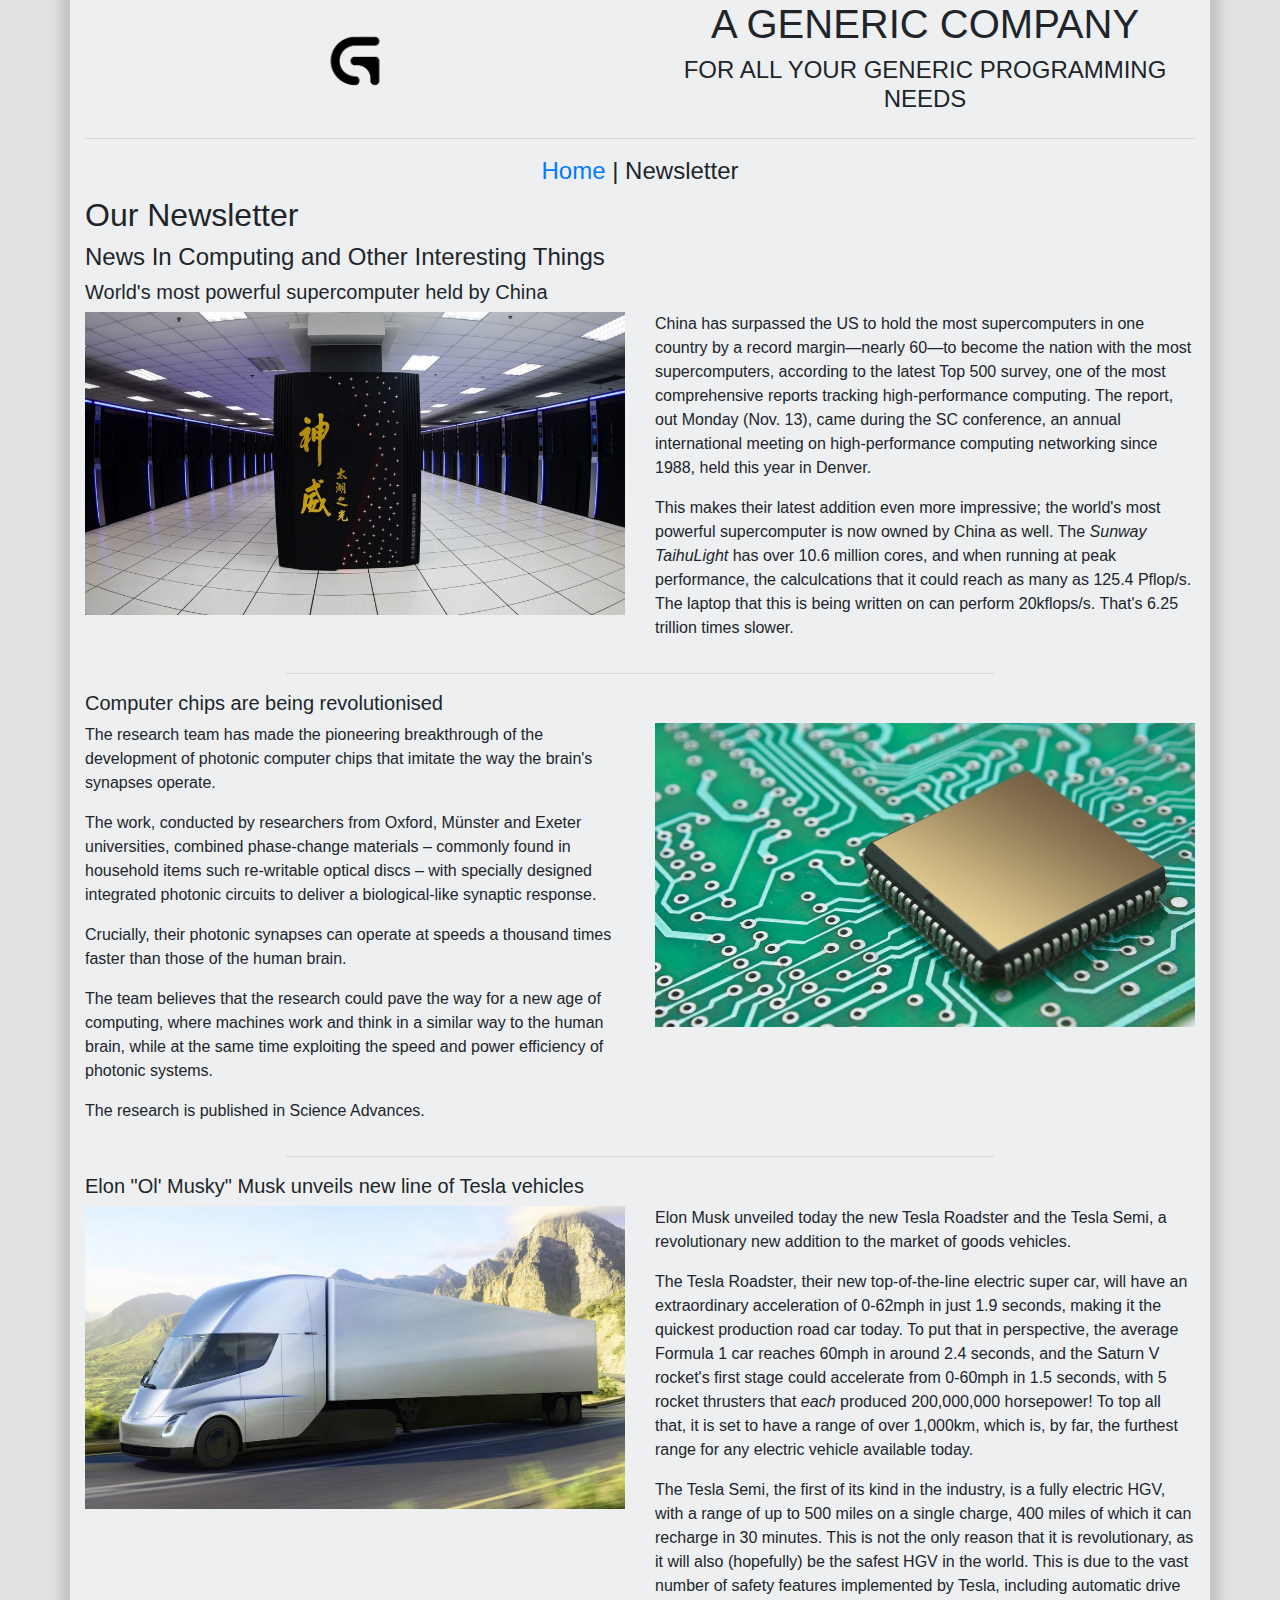
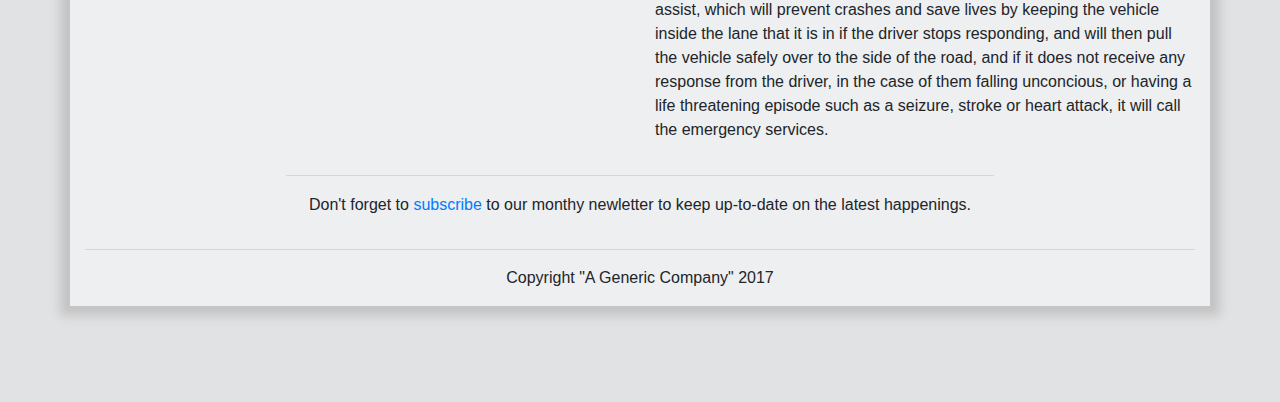
==== subscribe.html @ 322a5497 "Remove style.js from files and subscribe.html head" ====
<!DOCTYPE html>
<html>
    <head>
    <meta charset="utf-8">
    <meta http-equiv="X-UA-Compatible" content="IE=edge">
    <meta name="viewport" content="initial-scale=1">
    <link rel="stylesheet" href="bootstrap.css">
    <link rel="stylesheet" href="style.css">
    <link rel="shortcut icon" href="favicon.ico" type="image/x-icon">
    <link rel="icon" href="favicon.ico" type="image/x-icon">
    <script type="text/javascript" src="bootstrap.js"></script>
    <script type="text/javascript" src="validateName.js"></script>
    <script type="text/javascript" src="validateEmail.js"></script>
        <title>Final Project - Newsletter</title>
    </head>
    <body class="darkness">
        <div class="container stretch lightness">
            <div class="row">
                <div class="col-md-6 text-center center">
                    <img src="logo.png" alt="Logo" height="100px" width=auto href="index.html">
                </div>
                <div class="col-md-6 text-center text-uppercase">
                    <h1 class="text-bottom">A Generic Company</h1>
                    <h4>For all your generic programming needs</h4>
                </div>
            </div>
            <hr>
            <div class="navbar text-center">
                <div class="col-md-2">
                </div>
                    <div class="col-md-12">
                        <h4> <a href="index.html">Home</a> | Newsletter</h4>
                    </div>
                <div class="col-md-2">
                </div>
            </div>
            <div class="row">
                <div class="col-md-12">
                </div>
            </div>
            <div class="row text-left top-buffer">
                <div class="col-md-6">
                    <h2 class="bold grey">Our Newsletter</h2>
                    <h4>News In Computing and Other Interesting Things</h4>
                </div>
            </div>
            <div class="row text-left top-buffer">
                <div class="col-md-12">
                    <h5 class="bold grey">World's most powerful supercomputer held by China</h5>
                </div>
            </div>
            <div class="row text-left top-buffer">
                <div class="col-md-6">
                    <img class="img-responsive-nostretch" src="supercomputer.jpeg" alt="China's Supercomputer">
                </div>
                <div class="col-md-6">
                    <p>
                        China has surpassed the US to hold the most supercomputers in one country by a record 
                        margin—nearly 60—to become the nation with the most supercomputers, according to the 
                        latest Top 500 survey, one of the most comprehensive reports tracking high-performance 
                        computing. The report, out Monday (Nov. 13), came during the SC conference, an annual 
                        international meeting on high-performance computing networking since 1988, held this year 
                        in Denver.
                    </p>
                    <p>
                        This makes their latest addition even more impressive; the world's most powerful 
                        supercomputer is now owned by China as well. The <i>Sunway TaihuLight</i> has over 
                        10.6 million cores, and when running at peak performance, the calculcations that it 
                        could reach as many as 125.4 Pflop/s. The laptop that this is being written on can perform 
                        20kflops/s. That's 6.25 trillion times slower.
                    </p>
                </div>
            </div>
            <div class="navbar text-center">
                <div class="col-md-2">
                    </div>
                        <div class="col-md-8">
                            <hr>
                        </div>
                    <div class="col-md-2">
                </div>
            </div>
            <div class="row text-left top-buffer">
                <div class="col-md-12">
                    <h5 class="bold grey">Computer chips are being revolutionised</h5>
                </div>
            </div>
            <div class="row text-left top-buffer">

                <div class="col-md-6">
                    <p>
                        The research team has made the pioneering breakthrough of the development 
                        of photonic computer chips that imitate the way the brain's synapses operate.
                    </p>
                    <p>
                        The work, conducted by researchers from Oxford, Münster and Exeter universities, 
                        combined phase-change materials – commonly found in household items such re-writable 
                        optical discs – with specially designed integrated photonic circuits to deliver a 
                        biological-like synaptic response.
                    </p>
                    <p>
                        Crucially, their photonic synapses can operate at speeds a thousand times faster than 
                        those of the human brain.
                    </p>
                    <p>
                        The team believes that the research could pave the way for a new age of computing, 
                        where machines work and think in a similar way to the human brain, while at the same 
                        time exploiting the speed and power efficiency of photonic systems.
                    </p>
                    <p>
                        The research is published in Science Advances.
                    </p>
                </div>            
                <div class="col-md-6">
                    <img class="img-responsive-nostretch" src="chip.jpg" alt="Computer Chip">
                </div>
            </div>
            <div class="navbar text-center">
                <div class="col-md-2">
                    </div>
                        <div class="col-md-8">
                            <hr>
                        </div>
                    <div class="col-md-2">
                </div>
            </div>
            <div class="row text-left top-buffer">
                <div class="col-md-12">
                    <h5 class="bold grey">Elon "Ol' Musky" Musk unveils new line of Tesla vehicles</h5>
                </div>
            </div>
            <div class="row text-left top-buffer">
                <div class="col-md-6">
                    <img class="img-responsive-nostretch" src="semi.jpg" alt="The new Tesla Semi">
                </div>
                <div class="col-md-6">
                    <p>
                        Elon Musk unveiled today the new Tesla Roadster and the Tesla Semi, a revolutionary new addition to 
                        the market of goods vehicles.
                    </p>
                    <div class="item">
                        <p>
                            The Tesla Roadster, their new top-of-the-line electric super car, will have an extraordinary 
                            acceleration of 0-62mph in just 1.9 seconds, making it the quickest production road car today. 
                            To put that in perspective, the average Formula 1 car reaches 60mph in around 2.4 seconds, and the 
                            Saturn V rocket's first stage could accelerate from 0-60mph in 1.5 seconds, with 5 rocket thrusters 
                            that <i>each</i> produced 200,000,000 horsepower! To top all that, it is set to have a range of over 
                            1,000km, which is, by far, the furthest range for any electric vehicle available today.
                        </p>
                        <p>
                            The Tesla Semi, the first of its kind in the industry, is a fully electric HGV, with a range of up to 
                            500 miles on a single charge, 400 miles of which it can recharge in 30 minutes. This is not the only 
                            reason that it is revolutionary, as it will also (hopefully) be the safest HGV in the world. This is 
                            due to the vast number of safety features implemented by Tesla, including automatic drive assist, which 
                            will prevent crashes and save lives by keeping the vehicle inside the lane that it is in if the driver 
                            stops responding, and will then pull the vehicle safely over to the side of the road, and if it does not 
                            receive any response from the driver, in the case of them falling unconcious, or having a life threatening 
                            episode such as a seizure, stroke or heart attack, it will call the emergency services.
                        </p>
                    </div>
                </div>
            </div>
            <div class="navbar text-center">
                <div class="col-md-2">
                    </div>
                        <div class="col-md-8">
                            <hr>
                        </div>
                    <div class="col-md-2">
                </div>
            </div>
            <div class="row">
                <div class="col-md-12">
                    <p class="text-center">
                        Don't forget to <a class="button" href="#popup1">subscribe</a> to our monthy newletter to keep up-to-date on 
                        the latest happenings.
                    </p>
                </div>
            </div>
            <hr>
            <div class="row text-center font-weight-light">
                <div class="col-md-12">
                    <p>
                        Copyright "A Generic Company" 2017
                    </p>
                </div>
            </div>
            <div id="popup1" class="overlay">
                <div class="popup">
                    <h2>Subscribe to our newsletter!</h2>
                    <a class="close" href="#">&times;</a>
                    <div class="content">
                        <p>
                            Just enter your name and email address below and you'll be on our list to recieve 
                            all of our newsletters and occasional giveaways!
                        </p>
                        <p>
                            Name: 
                        </p>
                        <form class="name">
                            <input type="text" name="name">
                        </form>
                        <p>
                            Email Address: 
                        </p>
                        <form class="email">
                            <input type="text" name="email">
                            <input type="submit" name="submit" value="Submit" onclick="ValidateAndClose(email)"/>
                        </form>
                        <br>
                    </div>
                </div>
            </div>
        </div>
    </body>
</html>
---- style.css ----
.navbar{
    text-align: center;
    padding: 1px;
}
/*
*{
    border: 1px solid red !important;
}
*{
    -webkit-box-sizing: border-box;
    -moz-box-sizing: border-box;
    -ms-box-sizing: border-box;
    box-sizing: border-box;
}
*/
.mid{
    text-align: center;
}
.more {
    display: none;
}
.center {
    margin: auto;
    width: 100%;
    padding: 10px;
}
.darkness{
    background-color: #e0e2e4;
}
.lightness{
    background-color: #edeff1;
}
html{
    min-height: 100%;
    position: relative;
}
body{
    min-height: 100%
}
.stretch{
    position: relative;
    top: 0;
    bottom: 0;
    left: 0;
    right: 0;
    overflow: scroll;
    min-height: 100%;

}

html {
    height: 100%;
    box-sizing: border-box;
}
  
*,
*:before,
*:after {
    box-sizing: inherit;
}
  
body {
    position: relative;
    margin: 0;
    padding-bottom: 6rem;
    min-height: 100%;
    font-family: "Helvetica Neue", Arial, sans-serif;
}
  
.demo {
    margin: 0 auto;
    padding-top: 64px;
    max-width: 640px;
    width: 94%;
}
  
.demo h1 {
    margin-top: 0;
}
  
  /**
   * Footer Styles
   */
  
.footer {
    position: absolute;
    right: 0;
    bottom: 0;
    left: 0;
    padding: 1rem;
    background-color: #efefef;
    text-align: center;
}
  
.overlay {
    position: fixed;
    top: 0;
    bottom: 0;
    left: 0;
    right: 0;
    background: rgba(0, 0, 0, 0.7);
    transition: opacity 500ms;
    visibility: hidden;
    opacity: 0;
}
.overlay:target {
    visibility: visible;
    opacity: 1;
}
  
.popup {
    margin: 70px auto;
    padding: 20px;
    background: #fff;
    border-radius: 5px;
    width: 70%;
    position: relative;
    transition: all 2s ease-in-out;
}
  
.popup h2 {
    margin-top: 0;
    color: #333;
    font-family: Tahoma, Arial, sans-serif;
}
.popup .close {
    position: absolute;
    top: 20px;
    right: 30px;
    transition: all 200ms;
    font-size: 30px;
    font-weight: bold;
    text-decoration: none;
    color: #333;
}
.popup .close:hover {
    color: rgb(216, 6, 6);
}
.popup .content {
    max-height: 30%;
    overflow: auto;
}
  
@media screen and (max-width: 700px){

    .popup{
      width: 70%;
    }
}

@media screen and (max-width: 450px){
    .popup{
      width: 80%;
    }
    .popup .close {
        position: absolute;
        top: 10px;
        right: 10px;
        transition: all 200ms;
        font-size: 30px;
        font-weight: bold;
        text-decoration: none;
        color: #333;
    }
    .overlay {
        position: absolute;
        top: 0;
        bottom: 0;
        left: 0;
        right: 0;
        margin-bottom: -40px;
        padding-bottom: 40px;
        background: rgba(0, 0, 0, 0.7);
        transition: opacity 500ms;
        visibility: hidden;
        opacity: 0;
    }
}

@media screen and (min-width: 700px){
    .popup{
        width: 30%;
    }
}

.submit{
    transition: all 200ms;
}
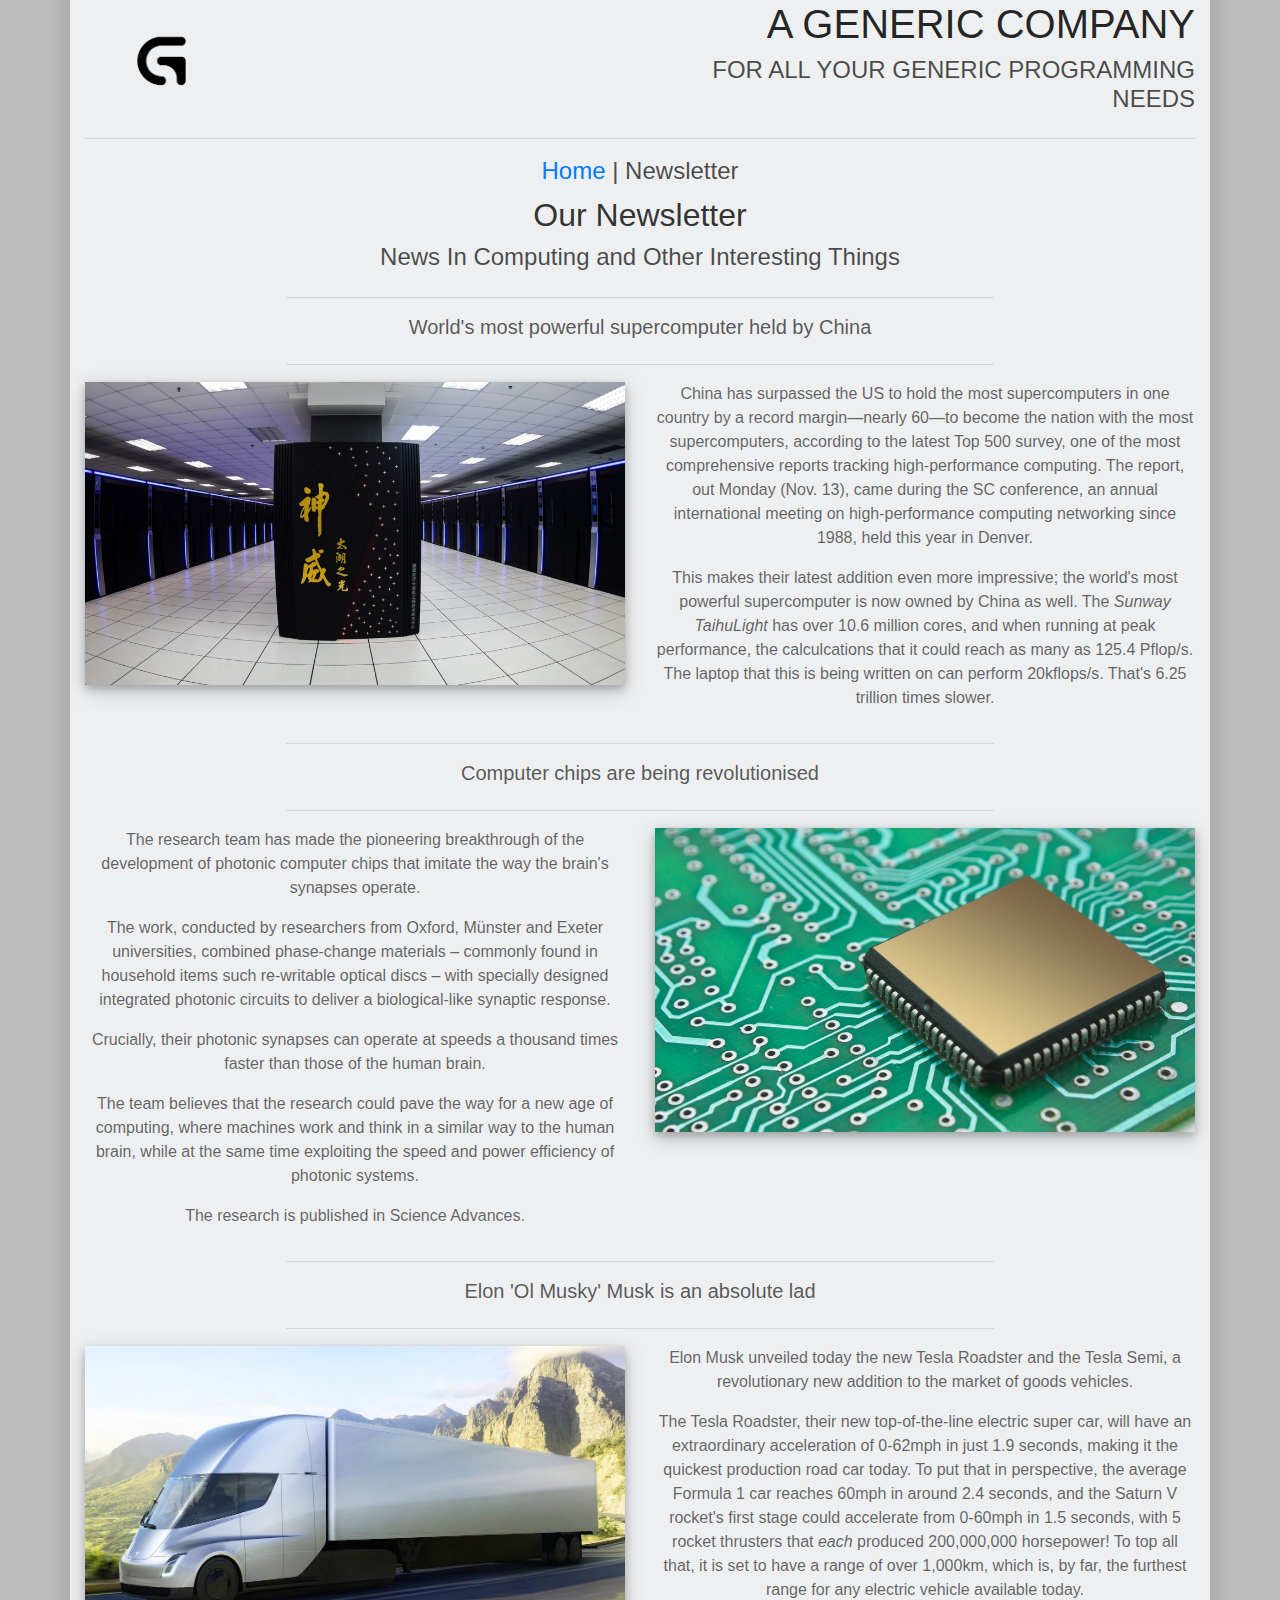
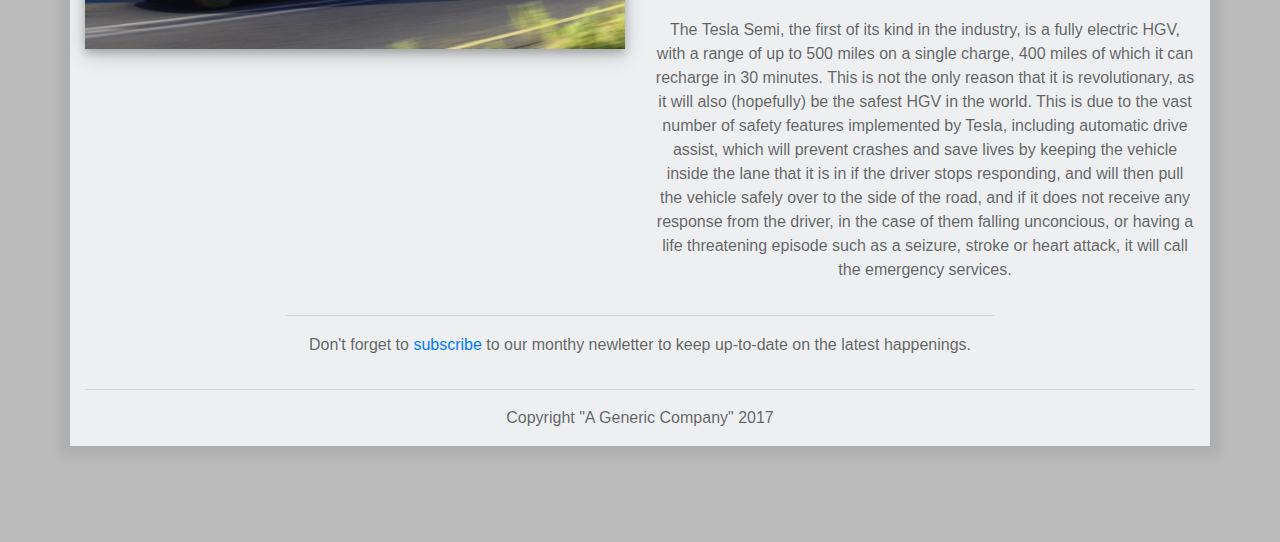
==== commit 686c55d9: "Visual Overhaul" ====
--- a/subscribe.html
+++ b/subscribe.html
@@ -1,27 +1,29 @@
 <!DOCTYPE html>
 <html>
     <head>
-    <meta charset="utf-8">
-    <meta http-equiv="X-UA-Compatible" content="IE=edge">
-    <meta name="viewport" content="initial-scale=1">
-    <link rel="stylesheet" href="bootstrap.css">
-    <link rel="stylesheet" href="style.css">
-    <link rel="shortcut icon" href="favicon.ico" type="image/x-icon">
-    <link rel="icon" href="favicon.ico" type="image/x-icon">
-    <script type="text/javascript" src="bootstrap.js"></script>
-    <script type="text/javascript" src="validateName.js"></script>
-    <script type="text/javascript" src="validateEmail.js"></script>
+        <meta charset="utf-8">
+        <meta http-equiv="X-UA-Compatible" content="IE=edge">
+        <meta name="viewport" content="initial-scale=1">
+        <link rel="stylesheet" href="bootstrap.css">
+        <link rel="shortcut icon" href="favicon.ico" type="image/x-icon">
+        <link rel="icon" href="favicon.ico" type="image/x-icon">
+        <script type="text/javascript" src="bootstrap.js"></script>
+        <script type="text/javascript" src="validateName.js"></script>
+        <script type="text/javascript" src="validateEmail.js"></script>
+        <link rel="stylesheet" href="style.css">
         <title>Final Project - Newsletter</title>
     </head>
     <body class="darkness">
         <div class="container stretch lightness">
             <div class="row">
                 <div class="col-md-6 text-center center">
-                    <img src="logo.png" alt="Logo" height="100px" width=auto href="index.html">
+                    <div class="col-md-2">
+                        <img src="logo.png" alt="Logo" height="100px" width=auto href="index.html">
+                    </div>
                 </div>
                 <div class="col-md-6 text-center text-uppercase">
-                    <h1 class="text-bottom">A Generic Company</h1>
-                    <h4>For all your generic programming needs</h4>
+                    <h1 class="text-bottom text-right">A Generic Company</h1>
+                    <h4 class="text-right">For all your generic programming needs</h4>
                 </div>
             </div>
             <hr>
@@ -39,19 +41,37 @@
                 </div>
             </div>
             <div class="row text-left top-buffer">
-                <div class="col-md-6">
-                    <h2 class="bold grey">Our Newsletter</h2>
-                    <h4>News In Computing and Other Interesting Things</h4>
-                </div>
-            </div>
-            <div class="row text-left top-buffer">
+                <div class="col-md-12">
+                    <h2 class="bold grey text-center">Our Newsletter</h2>
+                    <h4 class="text-center">News In Computing and Other Interesting Things</h4>
+                </div>
+            </div>
+            <div class="navbar text-center">
+                    <div class="col-md-2">
+                        </div>
+                            <div class="col-md-8">
+                                <hr>
+                            </div>
+                        <div class="col-md-2">
+                    </div>
+                </div>
+            <div class="row text-center top-buffer">
                 <div class="col-md-12">
                     <h5 class="bold grey">World's most powerful supercomputer held by China</h5>
                 </div>
             </div>
-            <div class="row text-left top-buffer">
-                <div class="col-md-6">
-                    <img class="img-responsive-nostretch" src="supercomputer.jpeg" alt="China's Supercomputer">
+            <div class="navbar text-center">
+                    <div class="col-md-2">
+                        </div>
+                            <div class="col-md-8">
+                                <hr>
+                            </div>
+                        <div class="col-md-2">
+                    </div>
+                </div>
+            <div class="row text-center top-buffer">
+                <div class="col-md-6">
+                    <img class="img-responsive-nostretch img-shadow" src="supercomputer.jpeg" alt="China's Supercomputer">
                 </div>
                 <div class="col-md-6">
                     <p>
@@ -80,12 +100,21 @@
                     <div class="col-md-2">
                 </div>
             </div>
-            <div class="row text-left top-buffer">
+            <div class="row text-center top-buffer">
                 <div class="col-md-12">
                     <h5 class="bold grey">Computer chips are being revolutionised</h5>
                 </div>
             </div>
-            <div class="row text-left top-buffer">
+            <div class="navbar text-center">
+                    <div class="col-md-2">
+                        </div>
+                            <div class="col-md-8">
+                                <hr>
+                            </div>
+                        <div class="col-md-2">
+                    </div>
+                </div>
+            <div class="row text-center top-buffer">
 
                 <div class="col-md-6">
                     <p>
@@ -111,27 +140,36 @@
                         The research is published in Science Advances.
                     </p>
                 </div>            
-                <div class="col-md-6">
-                    <img class="img-responsive-nostretch" src="chip.jpg" alt="Computer Chip">
-                </div>
-            </div>
-            <div class="navbar text-center">
-                <div class="col-md-2">
-                    </div>
-                        <div class="col-md-8">
-                            <hr>
-                        </div>
-                    <div class="col-md-2">
-                </div>
-            </div>
-            <div class="row text-left top-buffer">
-                <div class="col-md-12">
-                    <h5 class="bold grey">Elon "Ol' Musky" Musk unveils new line of Tesla vehicles</h5>
-                </div>
-            </div>
-            <div class="row text-left top-buffer">
-                <div class="col-md-6">
-                    <img class="img-responsive-nostretch" src="semi.jpg" alt="The new Tesla Semi">
+                <div class="col-md-6 text-center">
+                    <img class="img-responsive-nostretch img-shadow" src="chip.jpg" alt="Computer Chip">
+                </div>
+            </div>
+            <div class="navbar text-center">
+                    <div class="col-md-2">
+                        </div>
+                            <div class="col-md-8">
+                                <hr>
+                            </div>
+                        <div class="col-md-2">
+                    </div>
+                </div>
+                <div class="row text-center top-buffer">
+                    <div class="col-md-12">
+                        <h5 class="bold grey">Elon 'Ol Musky' Musk is an absolute lad</h5>
+                    </div>
+                </div>
+                <div class="navbar text-center">
+                        <div class="col-md-2">
+                            </div>
+                                <div class="col-md-8">
+                                    <hr>
+                                </div>
+                            <div class="col-md-2">
+                        </div>
+                    </div>
+                <div class="row text-center top-buffer">
+                <div class="col-md-6">
+                    <img class="img-responsive-nostretch img-shadow" src="semi.jpg" alt="The new Tesla Semi">
                 </div>
                 <div class="col-md-6">
                     <p>
@@ -192,20 +230,20 @@
                     <div class="content">
                         <p>
                             Just enter your name and email address below and you'll be on our list to recieve 
-                            all of our newsletters and occasional giveaways!
+                            all of our newsletters and occasional giveaways perhaps!
                         </p>
                         <p>
                             Name: 
                         </p>
                         <form class="name">
-                            <input type="text" name="name">
+                            <input type="text" id="inputName" onkeyup="EnableSubmitButton()">
                         </form>
                         <p>
                             Email Address: 
                         </p>
                         <form class="email">
-                            <input type="text" name="email">
-                            <input type="submit" name="submit" value="Submit" onclick="ValidateAndClose(email)"/>
+                            <input type="text" id="email" onkeyup="EnableSubmitButton()">
+                            <input type="submit" disabled="true" id="submit" value="Submit" onclick="ValidateAndClose(event)"/>
                         </form>
                         <br>
                     </div>
@@ -213,4 +251,4 @@
             </div>
         </div>
     </body>
-</html>+</html>
--- a/style.css
+++ b/style.css
@@ -2,8 +2,8 @@
     text-align: center;
     padding: 1px;
 }
-/*
-*{
+
+/* *{
     border: 1px solid red !important;
 }
 *{
@@ -11,8 +11,8 @@
     -moz-box-sizing: border-box;
     -ms-box-sizing: border-box;
     box-sizing: border-box;
-}
-*/
+} */
+
 .mid{
     text-align: center;
 }
@@ -25,7 +25,7 @@
     padding: 10px;
 }
 .darkness{
-    background-color: #e0e2e4;
+    background-color: #bbb;
 }
 .lightness{
     background-color: #edeff1;
@@ -35,7 +35,25 @@
     position: relative;
 }
 body{
-    min-height: 100%
+    min-height: 100%;
+}
+h1 {
+    color: rgba(0, 0, 0, 0.85);
+}
+h2 {
+    color: rgba(0, 0, 0, 0.80);
+}
+h3 {
+    color: rgba(0, 0, 0, 0.75);
+}
+h4 {
+    color: rgba(0, 0, 0, 0.70);
+}
+h5 {
+    color: rgba(0, 0, 0, 0.65);
+}
+p {
+    color: rgba(0, 0, 0, 0.60);
 }
 .stretch{
     position: relative;
@@ -52,6 +70,11 @@
     height: 100%;
     box-sizing: border-box;
 }
+
+.img-shadow {
+    box-shadow: 0 4px 8px 0 rgba(0, 0, 0, 0.2), 0 6px 20px 0 rgba(0, 0, 0, 0.19);
+}
+
   
 *,
 *:before,
@@ -177,7 +200,7 @@
     }
 }
 
-@media screen and (min-width: 700px){
+@media screen and (min-width: 975px){
     .popup{
         width: 30%;
     }
@@ -185,4 +208,10 @@
 
 .submit{
     transition: all 200ms;
+}
+
+@media screen and (max-width: 949px){
+    .submit{
+        margin-top: 10px;
+    }
 }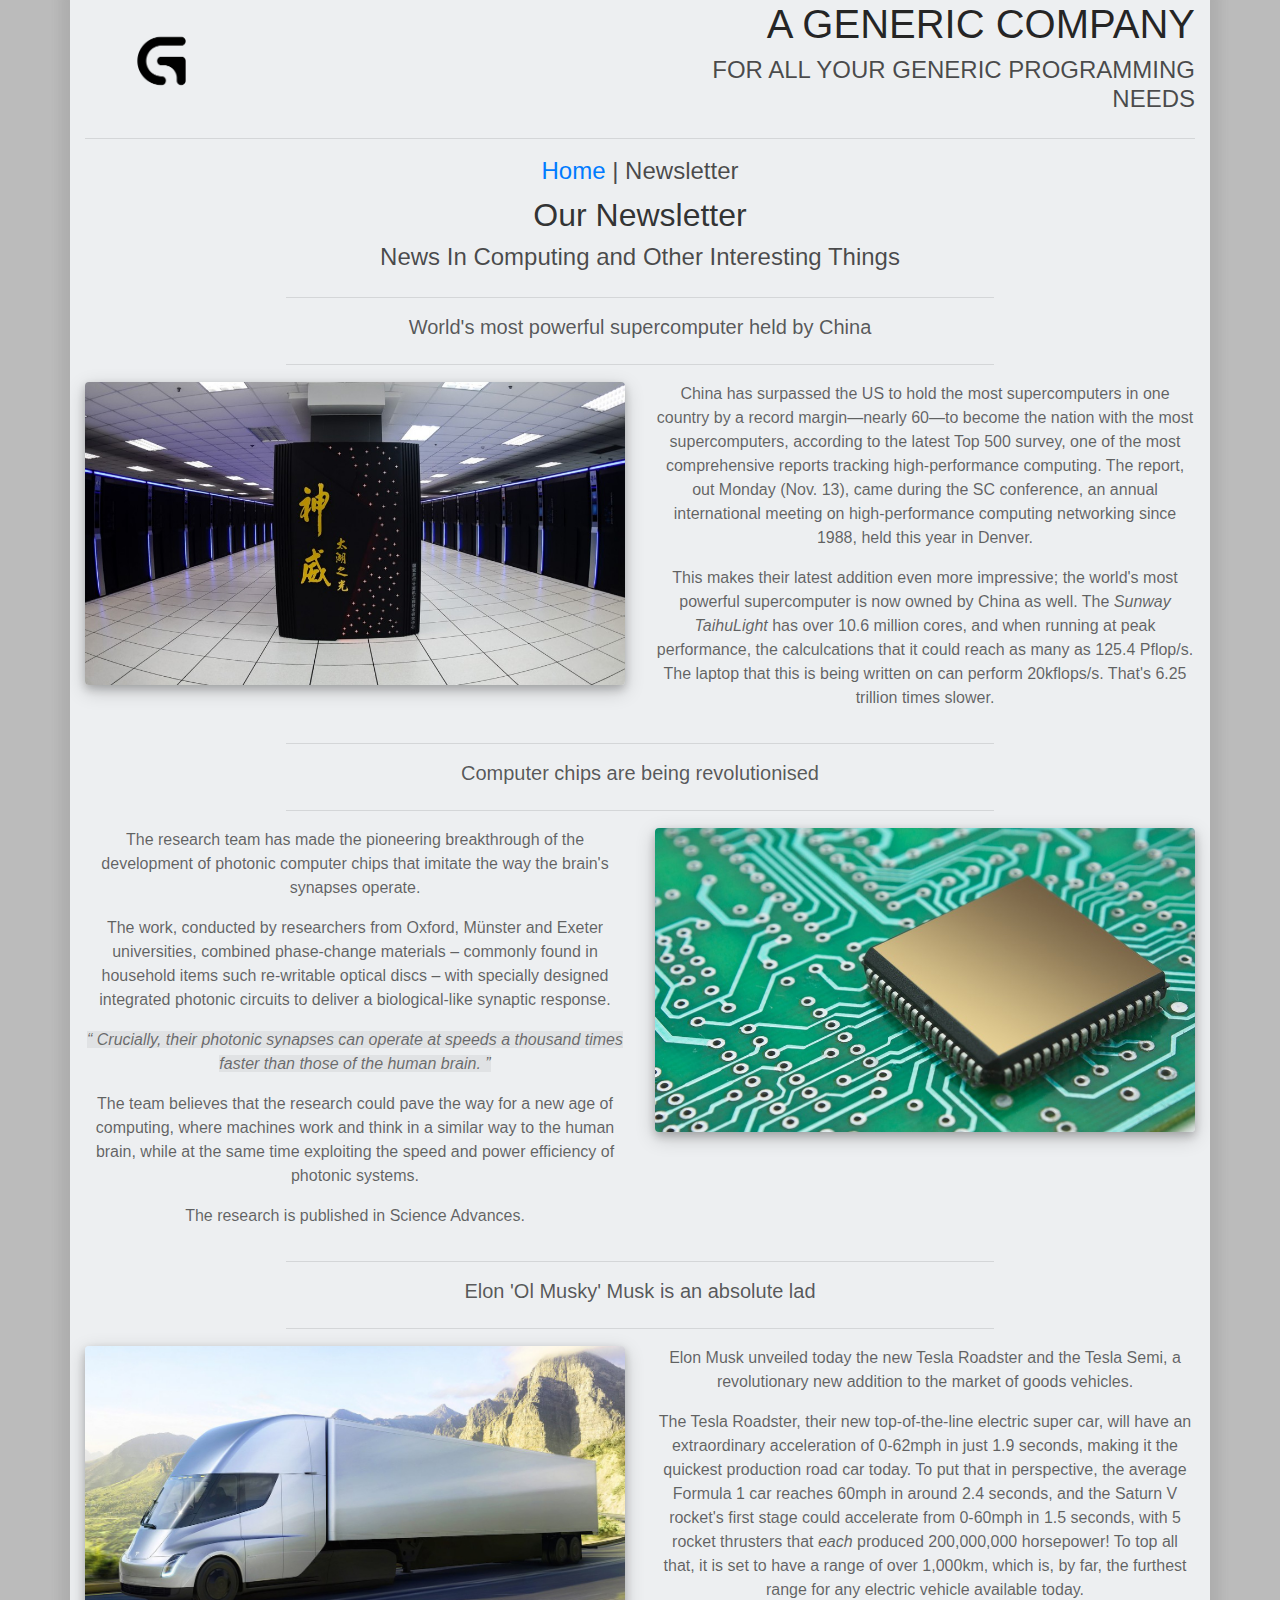
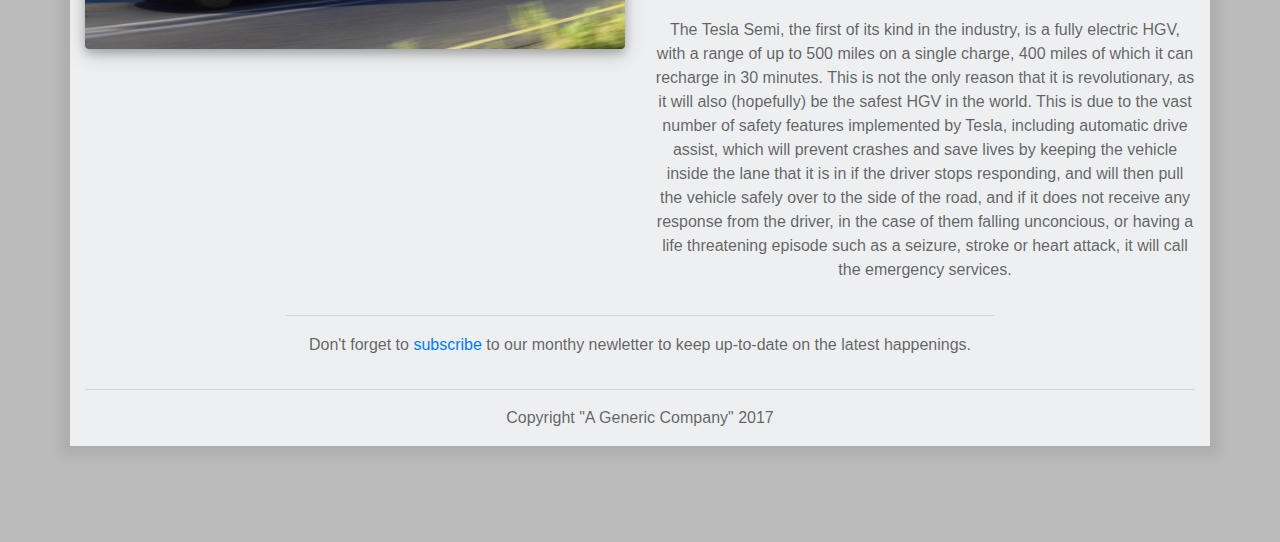
==== commit 19e09569: "Continue with the style overhaul" ====
--- a/subscribe.html
+++ b/subscribe.html
@@ -1,254 +1,255 @@
 <!DOCTYPE html>
 <html>
-    <head>
-        <meta charset="utf-8">
-        <meta http-equiv="X-UA-Compatible" content="IE=edge">
-        <meta name="viewport" content="initial-scale=1">
-        <link rel="stylesheet" href="bootstrap.css">
-        <link rel="shortcut icon" href="favicon.ico" type="image/x-icon">
-        <link rel="icon" href="favicon.ico" type="image/x-icon">
-        <script type="text/javascript" src="bootstrap.js"></script>
-        <script type="text/javascript" src="validateName.js"></script>
-        <script type="text/javascript" src="validateEmail.js"></script>
-        <link rel="stylesheet" href="style.css">
-        <title>Final Project - Newsletter</title>
-    </head>
-    <body class="darkness">
-        <div class="container stretch lightness">
-            <div class="row">
-                <div class="col-md-6 text-center center">
-                    <div class="col-md-2">
-                        <img src="logo.png" alt="Logo" height="100px" width=auto href="index.html">
-                    </div>
+
+<head>
+    <meta charset="utf-8">
+    <meta http-equiv="X-UA-Compatible" content="IE=edge">
+    <meta name="viewport" content="initial-scale=1">
+    <link rel="stylesheet" href="bootstrap.css">
+    <link rel="shortcut icon" href="favicon.ico" type="image/x-icon">
+    <link rel="icon" href="favicon.ico" type="image/x-icon">
+    <script type="text/javascript" src="bootstrap.js"></script>
+    <script type="text/javascript" src="validateName.js"></script>
+    <script type="text/javascript" src="validateEmail.js"></script>
+    <link rel="stylesheet" href="style.css">
+    <title>Final Project - Newsletter</title>
+</head>
+
+<body class="darkness">
+    <div class="container stretch lightness">
+        <div class="row">
+            <div class="col-md-6 text-center center">
+                <div class="col-md-2">
+                    <img src="logo.png" alt="Logo" height="100px" width=auto href="index.html">
                 </div>
-                <div class="col-md-6 text-center text-uppercase">
-                    <h1 class="text-bottom text-right">A Generic Company</h1>
-                    <h4 class="text-right">For all your generic programming needs</h4>
+            </div>
+            <div class="col-md-6 text-center text-uppercase">
+                <h1 class="text-bottom text-right">A Generic Company</h1>
+                <h4 class="text-right">For all your generic programming needs</h4>
+            </div>
+        </div>
+        <hr>
+        <div class="navbar text-center">
+            <div class="col-md-2">
+            </div>
+            <div class="col-md-12">
+                <h4>
+                    <a href="index.html">Home</a> | Newsletter</h4>
+            </div>
+            <div class="col-md-2">
+            </div>
+        </div>
+        <div class="row">
+            <div class="col-md-12">
+            </div>
+        </div>
+        <div class="row text-left top-buffer">
+            <div class="col-md-12">
+                <h2 class="bold grey text-center">Our Newsletter</h2>
+                <h4 class="text-center">News In Computing and Other Interesting Things</h4>
+            </div>
+        </div>
+        <div class="navbar text-center">
+            <div class="col-md-2">
+            </div>
+            <div class="col-md-8">
+                <hr>
+            </div>
+            <div class="col-md-2">
+            </div>
+        </div>
+        <div class="row text-center top-buffer">
+            <div class="col-md-12">
+                <h5 class="bold grey">World's most powerful supercomputer held by China</h5>
+            </div>
+        </div>
+        <div class="navbar text-center">
+            <div class="col-md-2">
+            </div>
+            <div class="col-md-8">
+                <hr>
+            </div>
+            <div class="col-md-2">
+            </div>
+        </div>
+        <div class="row text-center top-buffer">
+            <div class="col-md-6">
+                <img class="img-responsive-nostretch img-shadow img-round" src="supercomputer.jpeg" alt="China's Supercomputer">
+            </div>
+            <div class="col-md-6">
+                <p>
+                    China has surpassed the US to hold the most supercomputers in one country by a record margin—nearly 60—to become the nation
+                    with the most supercomputers, according to the latest Top 500 survey, one of the most comprehensive reports
+                    tracking high-performance computing. The report, out Monday (Nov. 13), came during the SC conference,
+                    an annual international meeting on high-performance computing networking since 1988, held this year in
+                    Denver.
+                </p>
+                <p>
+                    This makes their latest addition even more impressive; the world's most powerful supercomputer is now owned by China as well.
+                    The
+                    <i>Sunway TaihuLight</i> has over 10.6 million cores, and when running at peak performance, the calculcations
+                    that it could reach as many as 125.4 Pflop/s. The laptop that this is being written on can perform 20kflops/s.
+                    That's 6.25 trillion times slower.
+                </p>
+            </div>
+        </div>
+        <div class="navbar text-center">
+            <div class="col-md-2">
+            </div>
+            <div class="col-md-8">
+                <hr>
+            </div>
+            <div class="col-md-2">
+            </div>
+        </div>
+        <div class="row text-center top-buffer">
+            <div class="col-md-12">
+                <h5 class="bold grey">Computer chips are being revolutionised</h5>
+            </div>
+        </div>
+        <div class="navbar text-center">
+            <div class="col-md-2">
+            </div>
+            <div class="col-md-8">
+                <hr>
+            </div>
+            <div class="col-md-2">
+            </div>
+        </div>
+        <div class="row text-center top-buffer">
+
+            <div class="col-md-6">
+                <p>
+                    The research team has made the pioneering breakthrough of the development of photonic computer chips that imitate the way
+                    the brain's synapses operate.
+                </p>
+                <p>
+                    The work, conducted by researchers from Oxford, Münster and Exeter universities, combined phase-change materials – commonly
+                    found in household items such re-writable optical discs – with specially designed integrated photonic
+                    circuits to deliver a biological-like synaptic response.
+                </p>
+                <q>
+                    Crucially, their photonic synapses can operate at speeds a thousand times faster than those of the human brain.
+                </q>
+                <p />
+                <p>
+                    The team believes that the research could pave the way for a new age of computing, where machines work and think in a similar
+                    way to the human brain, while at the same time exploiting the speed and power efficiency of photonic
+                    systems.
+                </p>
+                <p>
+                    The research is published in Science Advances.
+                </p>
+            </div>
+            <div class="col-md-6 text-center">
+                <img class="img-responsive-nostretch img-shadow img-round" src="chip.jpg" alt="Computer Chip">
+            </div>
+        </div>
+        <div class="navbar text-center">
+            <div class="col-md-2">
+            </div>
+            <div class="col-md-8">
+                <hr>
+            </div>
+            <div class="col-md-2">
+            </div>
+        </div>
+        <div class="row text-center top-buffer">
+            <div class="col-md-12">
+                <h5 class="bold grey">Elon 'Ol Musky' Musk is an absolute lad</h5>
+            </div>
+        </div>
+        <div class="navbar text-center">
+            <div class="col-md-2">
+            </div>
+            <div class="col-md-8">
+                <hr>
+            </div>
+            <div class="col-md-2">
+            </div>
+        </div>
+        <div class="row text-center top-buffer">
+            <div class="col-md-6">
+                <img class="img-responsive-nostretch img-shadow img-round" src="semi.jpg" alt="The new Tesla Semi">
+            </div>
+            <div class="col-md-6">
+                <p>
+                    Elon Musk unveiled today the new Tesla Roadster and the Tesla Semi, a revolutionary new addition to the market of goods vehicles.
+                </p>
+                <div class="item">
+                    <p>
+                        The Tesla Roadster, their new top-of-the-line electric super car, will have an extraordinary acceleration of 0-62mph in just
+                        1.9 seconds, making it the quickest production road car today. To put that in perspective, the average
+                        Formula 1 car reaches 60mph in around 2.4 seconds, and the Saturn V rocket's first stage could accelerate
+                        from 0-60mph in 1.5 seconds, with 5 rocket thrusters that
+                        <i>each</i> produced 200,000,000 horsepower! To top all that, it is set to have a range of over 1,000km,
+                        which is, by far, the furthest range for any electric vehicle available today.
+                    </p>
+                    <p>
+                        The Tesla Semi, the first of its kind in the industry, is a fully electric HGV, with a range of up to 500 miles on a single
+                        charge, 400 miles of which it can recharge in 30 minutes. This is not the only reason that it is
+                        revolutionary, as it will also (hopefully) be the safest HGV in the world. This is due to the vast
+                        number of safety features implemented by Tesla, including automatic drive assist, which will prevent
+                        crashes and save lives by keeping the vehicle inside the lane that it is in if the driver stops responding,
+                        and will then pull the vehicle safely over to the side of the road, and if it does not receive any
+                        response from the driver, in the case of them falling unconcious, or having a life threatening episode
+                        such as a seizure, stroke or heart attack, it will call the emergency services.
+                    </p>
                 </div>
             </div>
-            <hr>
-            <div class="navbar text-center">
-                <div class="col-md-2">
+        </div>
+        <div class="navbar text-center">
+            <div class="col-md-2">
+            </div>
+            <div class="col-md-8">
+                <hr>
+            </div>
+            <div class="col-md-2">
+            </div>
+        </div>
+        <div class="row">
+            <div class="col-md-12">
+                <p class="text-center">
+                    Don't forget to
+                    <a class="button" href="#popup1">subscribe</a> to our monthy newletter to keep up-to-date on the latest happenings.
+                </p>
+            </div>
+        </div>
+        <hr>
+        <div class="row text-center font-weight-light">
+            <div class="col-md-12">
+                <p>
+                    Copyright "A Generic Company" 2017
+                </p>
+            </div>
+        </div>
+        <div id="popup1" class="overlay">
+            <div class="popup">
+                <h2>Subscribe to our newsletter!</h2>
+                <a class="close" href="#">&times;</a>
+                <div class="content">
+                    <p>
+                        Just enter your name and email address below and you'll be on our list to recieve all of our newsletters and occasional giveaways
+                        perhaps!
+                    </p>
+                    <p>
+                        Name:
+                    </p>
+                    <form class="name">
+                        <input type="text" id="inputName" onkeyup="EnableSubmitButton()">
+                    </form>
+                    <p>
+                        Email Address:
+                    </p>
+                    <form class="email">
+                        <input type="text" id="email" onkeyup="EnableSubmitButton()">
+                        <input type="submit" disabled="true" id="submit" value="Submit" onclick="ValidateAndClose(event)" />
+                    </form>
+                    <br>
                 </div>
-                    <div class="col-md-12">
-                        <h4> <a href="index.html">Home</a> | Newsletter</h4>
-                    </div>
-                <div class="col-md-2">
-                </div>
-            </div>
-            <div class="row">
-                <div class="col-md-12">
-                </div>
-            </div>
-            <div class="row text-left top-buffer">
-                <div class="col-md-12">
-                    <h2 class="bold grey text-center">Our Newsletter</h2>
-                    <h4 class="text-center">News In Computing and Other Interesting Things</h4>
-                </div>
-            </div>
-            <div class="navbar text-center">
-                    <div class="col-md-2">
-                        </div>
-                            <div class="col-md-8">
-                                <hr>
-                            </div>
-                        <div class="col-md-2">
-                    </div>
-                </div>
-            <div class="row text-center top-buffer">
-                <div class="col-md-12">
-                    <h5 class="bold grey">World's most powerful supercomputer held by China</h5>
-                </div>
-            </div>
-            <div class="navbar text-center">
-                    <div class="col-md-2">
-                        </div>
-                            <div class="col-md-8">
-                                <hr>
-                            </div>
-                        <div class="col-md-2">
-                    </div>
-                </div>
-            <div class="row text-center top-buffer">
-                <div class="col-md-6">
-                    <img class="img-responsive-nostretch img-shadow" src="supercomputer.jpeg" alt="China's Supercomputer">
-                </div>
-                <div class="col-md-6">
-                    <p>
-                        China has surpassed the US to hold the most supercomputers in one country by a record 
-                        margin—nearly 60—to become the nation with the most supercomputers, according to the 
-                        latest Top 500 survey, one of the most comprehensive reports tracking high-performance 
-                        computing. The report, out Monday (Nov. 13), came during the SC conference, an annual 
-                        international meeting on high-performance computing networking since 1988, held this year 
-                        in Denver.
-                    </p>
-                    <p>
-                        This makes their latest addition even more impressive; the world's most powerful 
-                        supercomputer is now owned by China as well. The <i>Sunway TaihuLight</i> has over 
-                        10.6 million cores, and when running at peak performance, the calculcations that it 
-                        could reach as many as 125.4 Pflop/s. The laptop that this is being written on can perform 
-                        20kflops/s. That's 6.25 trillion times slower.
-                    </p>
-                </div>
-            </div>
-            <div class="navbar text-center">
-                <div class="col-md-2">
-                    </div>
-                        <div class="col-md-8">
-                            <hr>
-                        </div>
-                    <div class="col-md-2">
-                </div>
-            </div>
-            <div class="row text-center top-buffer">
-                <div class="col-md-12">
-                    <h5 class="bold grey">Computer chips are being revolutionised</h5>
-                </div>
-            </div>
-            <div class="navbar text-center">
-                    <div class="col-md-2">
-                        </div>
-                            <div class="col-md-8">
-                                <hr>
-                            </div>
-                        <div class="col-md-2">
-                    </div>
-                </div>
-            <div class="row text-center top-buffer">
-
-                <div class="col-md-6">
-                    <p>
-                        The research team has made the pioneering breakthrough of the development 
-                        of photonic computer chips that imitate the way the brain's synapses operate.
-                    </p>
-                    <p>
-                        The work, conducted by researchers from Oxford, Münster and Exeter universities, 
-                        combined phase-change materials – commonly found in household items such re-writable 
-                        optical discs – with specially designed integrated photonic circuits to deliver a 
-                        biological-like synaptic response.
-                    </p>
-                    <p>
-                        Crucially, their photonic synapses can operate at speeds a thousand times faster than 
-                        those of the human brain.
-                    </p>
-                    <p>
-                        The team believes that the research could pave the way for a new age of computing, 
-                        where machines work and think in a similar way to the human brain, while at the same 
-                        time exploiting the speed and power efficiency of photonic systems.
-                    </p>
-                    <p>
-                        The research is published in Science Advances.
-                    </p>
-                </div>            
-                <div class="col-md-6 text-center">
-                    <img class="img-responsive-nostretch img-shadow" src="chip.jpg" alt="Computer Chip">
-                </div>
-            </div>
-            <div class="navbar text-center">
-                    <div class="col-md-2">
-                        </div>
-                            <div class="col-md-8">
-                                <hr>
-                            </div>
-                        <div class="col-md-2">
-                    </div>
-                </div>
-                <div class="row text-center top-buffer">
-                    <div class="col-md-12">
-                        <h5 class="bold grey">Elon 'Ol Musky' Musk is an absolute lad</h5>
-                    </div>
-                </div>
-                <div class="navbar text-center">
-                        <div class="col-md-2">
-                            </div>
-                                <div class="col-md-8">
-                                    <hr>
-                                </div>
-                            <div class="col-md-2">
-                        </div>
-                    </div>
-                <div class="row text-center top-buffer">
-                <div class="col-md-6">
-                    <img class="img-responsive-nostretch img-shadow" src="semi.jpg" alt="The new Tesla Semi">
-                </div>
-                <div class="col-md-6">
-                    <p>
-                        Elon Musk unveiled today the new Tesla Roadster and the Tesla Semi, a revolutionary new addition to 
-                        the market of goods vehicles.
-                    </p>
-                    <div class="item">
-                        <p>
-                            The Tesla Roadster, their new top-of-the-line electric super car, will have an extraordinary 
-                            acceleration of 0-62mph in just 1.9 seconds, making it the quickest production road car today. 
-                            To put that in perspective, the average Formula 1 car reaches 60mph in around 2.4 seconds, and the 
-                            Saturn V rocket's first stage could accelerate from 0-60mph in 1.5 seconds, with 5 rocket thrusters 
-                            that <i>each</i> produced 200,000,000 horsepower! To top all that, it is set to have a range of over 
-                            1,000km, which is, by far, the furthest range for any electric vehicle available today.
-                        </p>
-                        <p>
-                            The Tesla Semi, the first of its kind in the industry, is a fully electric HGV, with a range of up to 
-                            500 miles on a single charge, 400 miles of which it can recharge in 30 minutes. This is not the only 
-                            reason that it is revolutionary, as it will also (hopefully) be the safest HGV in the world. This is 
-                            due to the vast number of safety features implemented by Tesla, including automatic drive assist, which 
-                            will prevent crashes and save lives by keeping the vehicle inside the lane that it is in if the driver 
-                            stops responding, and will then pull the vehicle safely over to the side of the road, and if it does not 
-                            receive any response from the driver, in the case of them falling unconcious, or having a life threatening 
-                            episode such as a seizure, stroke or heart attack, it will call the emergency services.
-                        </p>
-                    </div>
-                </div>
-            </div>
-            <div class="navbar text-center">
-                <div class="col-md-2">
-                    </div>
-                        <div class="col-md-8">
-                            <hr>
-                        </div>
-                    <div class="col-md-2">
-                </div>
-            </div>
-            <div class="row">
-                <div class="col-md-12">
-                    <p class="text-center">
-                        Don't forget to <a class="button" href="#popup1">subscribe</a> to our monthy newletter to keep up-to-date on 
-                        the latest happenings.
-                    </p>
-                </div>
-            </div>
-            <hr>
-            <div class="row text-center font-weight-light">
-                <div class="col-md-12">
-                    <p>
-                        Copyright "A Generic Company" 2017
-                    </p>
-                </div>
-            </div>
-            <div id="popup1" class="overlay">
-                <div class="popup">
-                    <h2>Subscribe to our newsletter!</h2>
-                    <a class="close" href="#">&times;</a>
-                    <div class="content">
-                        <p>
-                            Just enter your name and email address below and you'll be on our list to recieve 
-                            all of our newsletters and occasional giveaways perhaps!
-                        </p>
-                        <p>
-                            Name: 
-                        </p>
-                        <form class="name">
-                            <input type="text" id="inputName" onkeyup="EnableSubmitButton()">
-                        </form>
-                        <p>
-                            Email Address: 
-                        </p>
-                        <form class="email">
-                            <input type="text" id="email" onkeyup="EnableSubmitButton()">
-                            <input type="submit" disabled="true" id="submit" value="Submit" onclick="ValidateAndClose(event)"/>
-                        </form>
-                        <br>
-                    </div>
-                </div>
-            </div>
-        </div>
-    </body>
-</html>
+            </div>
+        </div>
+    </div>
+</body>
+
+</html>--- a/style.css
+++ b/style.css
@@ -1,4 +1,4 @@
-.navbar{
+.navbar {
     text-align: center;
     padding: 1px;
 }
@@ -13,49 +13,68 @@
     box-sizing: border-box;
 } */
 
-.mid{
+.mid {
     text-align: center;
 }
+
 .more {
     display: none;
 }
+
 .center {
     margin: auto;
     width: 100%;
     padding: 10px;
 }
-.darkness{
+
+.darkness {
     background-color: #bbb;
 }
-.lightness{
+
+.lightness {
     background-color: #edeff1;
 }
-html{
-    min-height: 100%;
-    position: relative;
-}
-body{
-    min-height: 100%;
-}
+
+html {
+    min-height: 100%;
+    position: relative;
+}
+
+body {
+    min-height: 100%;
+}
+
 h1 {
     color: rgba(0, 0, 0, 0.85);
 }
+
 h2 {
     color: rgba(0, 0, 0, 0.80);
 }
+
 h3 {
     color: rgba(0, 0, 0, 0.75);
 }
+
 h4 {
     color: rgba(0, 0, 0, 0.70);
 }
+
 h5 {
     color: rgba(0, 0, 0, 0.65);
 }
+
 p {
     color: rgba(0, 0, 0, 0.60);
 }
-.stretch{
+
+q {
+    color: rgba(0, 0, 0, 0.55);
+    font-style: italic;
+    background-color: rgba(0, 0, 0, 0.05)
+}
+
+.stretch {
     position: relative;
     top: 0;
     bottom: 0;
@@ -63,7 +82,6 @@
     right: 0;
     overflow: scroll;
     min-height: 100%;
-
 }
 
 html {
@@ -75,13 +93,20 @@
     box-shadow: 0 4px 8px 0 rgba(0, 0, 0, 0.2), 0 6px 20px 0 rgba(0, 0, 0, 0.19);
 }
 
-  
+.img-round {
+    border-radius: 4px;
+}
+
+.paragraph-padding {
+    padding-top: 5px;
+}
+
 *,
 *:before,
 *:after {
     box-sizing: inherit;
 }
-  
+
 body {
     position: relative;
     margin: 0;
@@ -89,22 +114,22 @@
     min-height: 100%;
     font-family: "Helvetica Neue", Arial, sans-serif;
 }
-  
+
 .demo {
     margin: 0 auto;
     padding-top: 64px;
     max-width: 640px;
     width: 94%;
 }
-  
+
 .demo h1 {
     margin-top: 0;
 }
-  
-  /**
+
+/**
    * Footer Styles
    */
-  
+
 .footer {
     position: absolute;
     right: 0;
@@ -114,7 +139,7 @@
     background-color: #efefef;
     text-align: center;
 }
-  
+
 .overlay {
     position: fixed;
     top: 0;
@@ -126,11 +151,12 @@
     visibility: hidden;
     opacity: 0;
 }
+
 .overlay:target {
     visibility: visible;
     opacity: 1;
 }
-  
+
 .popup {
     margin: 70px auto;
     padding: 20px;
@@ -140,12 +166,13 @@
     position: relative;
     transition: all 2s ease-in-out;
 }
-  
+
 .popup h2 {
     margin-top: 0;
     color: #333;
     font-family: Tahoma, Arial, sans-serif;
 }
+
 .popup .close {
     position: absolute;
     top: 20px;
@@ -156,24 +183,25 @@
     text-decoration: none;
     color: #333;
 }
+
 .popup .close:hover {
     color: rgb(216, 6, 6);
 }
+
 .popup .content {
     max-height: 30%;
     overflow: auto;
 }
-  
-@media screen and (max-width: 700px){
-
-    .popup{
-      width: 70%;
-    }
-}
-
-@media screen and (max-width: 450px){
-    .popup{
-      width: 80%;
+
+@media screen and (max-width: 700px) {
+    .popup {
+        width: 70%;
+    }
+}
+
+@media screen and (max-width: 450px) {
+    .popup {
+        width: 80%;
     }
     .popup .close {
         position: absolute;
@@ -200,18 +228,18 @@
     }
 }
 
-@media screen and (min-width: 975px){
-    .popup{
+@media screen and (min-width: 975px) {
+    .popup {
         width: 30%;
     }
 }
 
-.submit{
+.submit {
     transition: all 200ms;
 }
 
-@media screen and (max-width: 949px){
-    .submit{
+@media screen and (max-width: 949px) {
+    .submit {
         margin-top: 10px;
     }
 }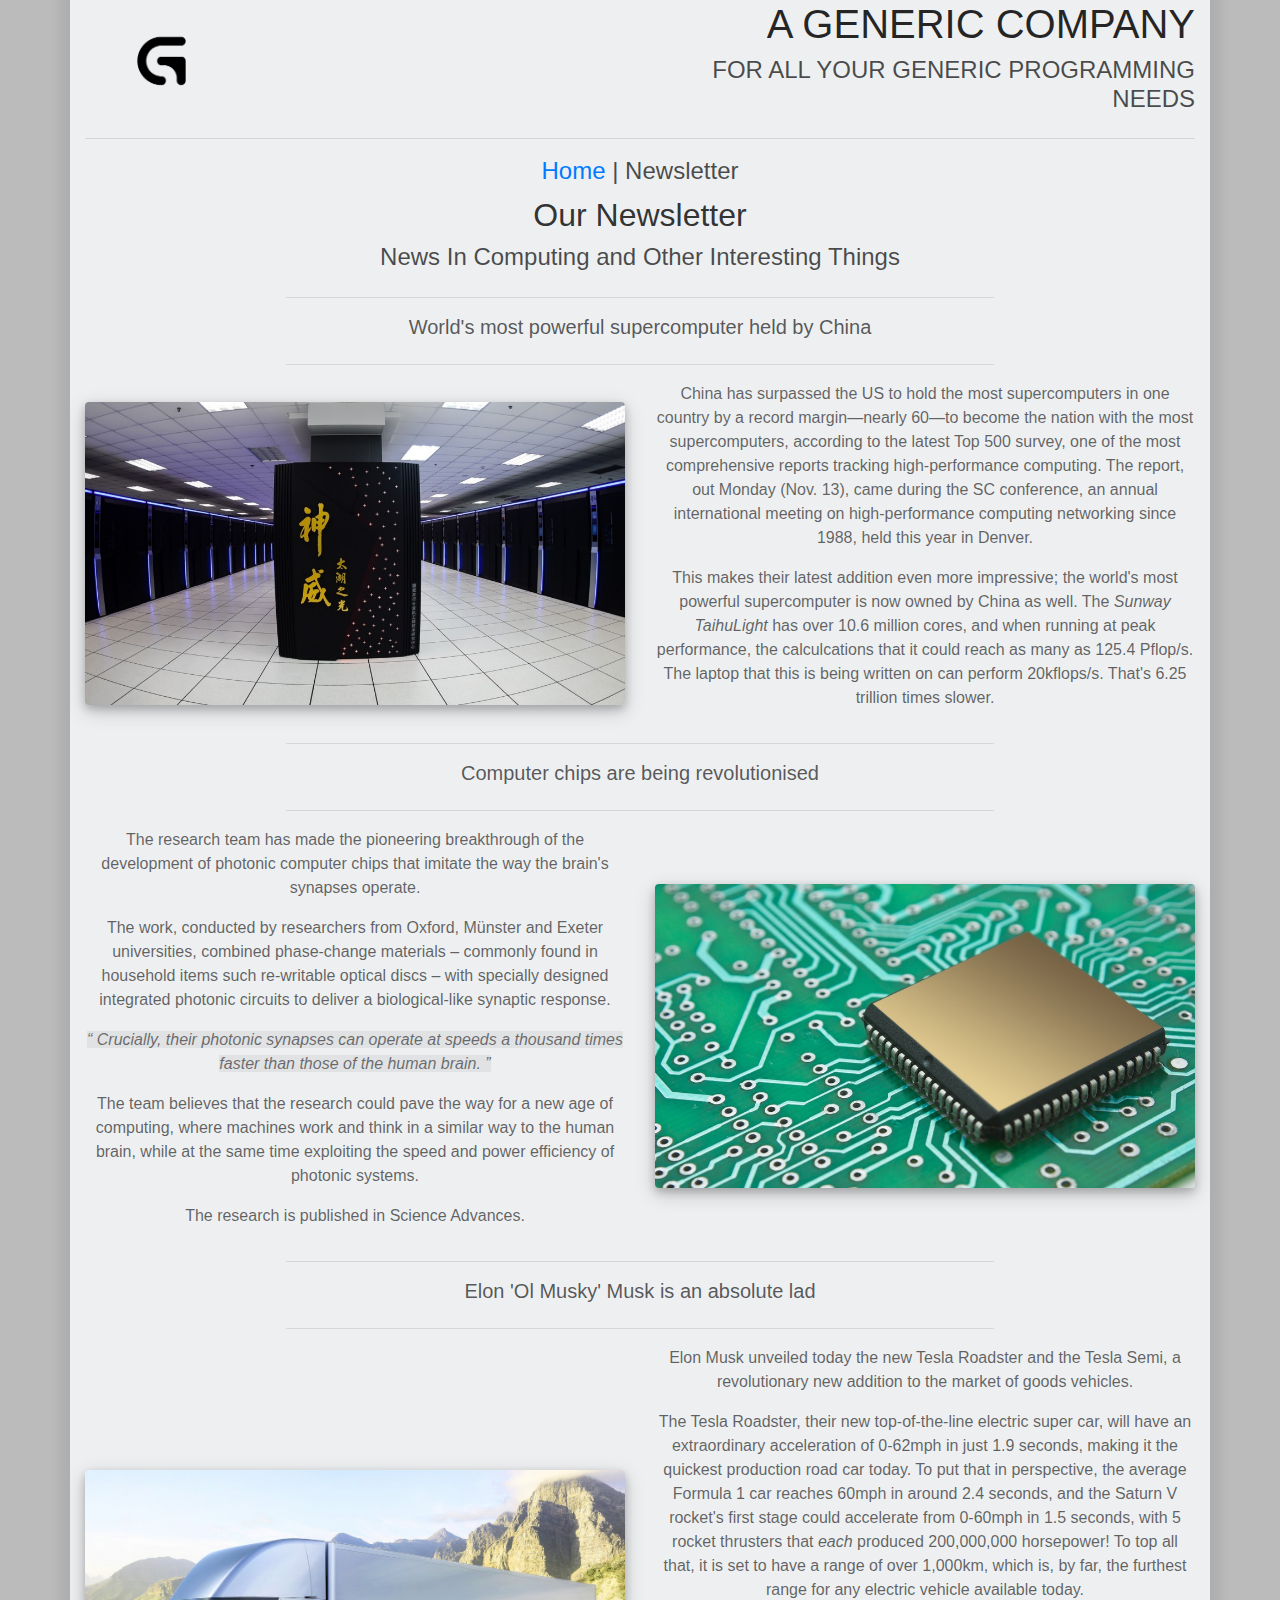
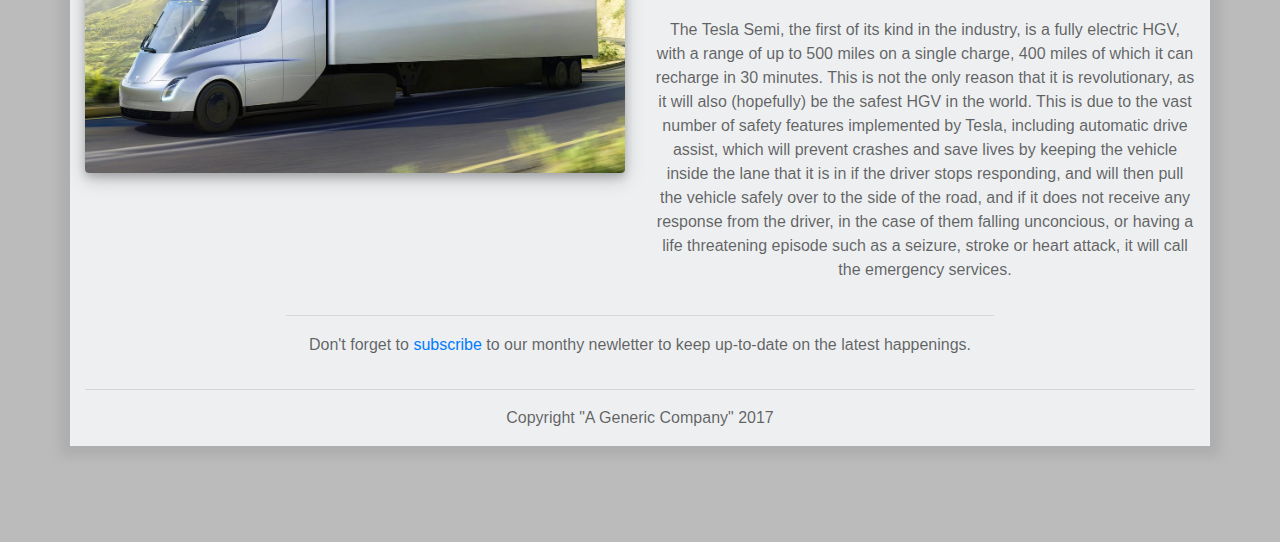
==== commit b94ee7aa: "Add burger menu when resolution gets below 768px" ====
--- a/subscribe.html
+++ b/subscribe.html
@@ -9,8 +9,7 @@
     <link rel="shortcut icon" href="favicon.ico" type="image/x-icon">
     <link rel="icon" href="favicon.ico" type="image/x-icon">
     <script type="text/javascript" src="bootstrap.js"></script>
-    <script type="text/javascript" src="validateName.js"></script>
-    <script type="text/javascript" src="validateEmail.js"></script>
+    <script type="text/javascript" src="script.js"></script>
     <link rel="stylesheet" href="style.css">
     <title>Final Project - Newsletter</title>
 </head>
@@ -24,18 +23,33 @@
                 </div>
             </div>
             <div class="col-md-6 text-center text-uppercase">
-                <h1 class="text-bottom text-right">A Generic Company</h1>
-                <h4 class="text-right">For all your generic programming needs</h4>
+                <h1 class="text-bottom text-right head">A Generic Company</h1>
+                <h4 class="text-right head">For all your generic programming needs</h4>
             </div>
         </div>
         <hr>
         <div class="navbar text-center">
             <div class="col-md-2">
             </div>
-            <div class="col-md-12">
+            <div class="col-md-12 menu-responsive-desktop">
                 <h4>
                     <a href="index.html">Home</a> | Newsletter</h4>
             </div>
+            <div class="menu-responsive-mobile">
+                <div class="" onclick="myFunction(this)">
+                    <div class="bar1"></div>
+                    <div class="bar2"></div>
+                    <div class="bar3"></div>                
+                    <div class="" onclick="myFunction(this)">
+                        <div class="menu-collapse">
+                            <h4><a href="index.html">Home</a></h4>
+                            <h4>Newsletter</h4>
+                        </div>
+                    </div>   
+
+                </div>
+            </div>
+
             <div class="col-md-2">
             </div>
         </div>
@@ -73,7 +87,7 @@
             </div>
         </div>
         <div class="row text-center top-buffer">
-            <div class="col-md-6">
+            <div class="col-md-6 centered-content">
                 <img class="img-responsive-nostretch img-shadow img-round" src="supercomputer.jpeg" alt="China's Supercomputer">
             </div>
             <div class="col-md-6">
@@ -141,7 +155,7 @@
                     The research is published in Science Advances.
                 </p>
             </div>
-            <div class="col-md-6 text-center">
+            <div class="col-md-6 text-center centered-content">
                 <img class="img-responsive-nostretch img-shadow img-round" src="chip.jpg" alt="Computer Chip">
             </div>
         </div>
@@ -169,7 +183,7 @@
             </div>
         </div>
         <div class="row text-center top-buffer">
-            <div class="col-md-6">
+            <div class="col-md-6 centered-content">
                 <img class="img-responsive-nostretch img-shadow img-round" src="semi.jpg" alt="The new Tesla Semi">
             </div>
             <div class="col-md-6">
--- a/style.css
+++ b/style.css
@@ -42,6 +42,7 @@
 
 body {
     min-height: 100%;
+    background: linear-gradient()
 }
 
 h1 {
@@ -72,6 +73,11 @@
     color: rgba(0, 0, 0, 0.55);
     font-style: italic;
     background-color: rgba(0, 0, 0, 0.05)
+}
+
+.centered-content {
+    display: flex;
+    align-items: center;
 }
 
 .stretch {
@@ -242,4 +248,57 @@
     .submit {
         margin-top: 10px;
     }
+}
+
+@media screen and (max-width: 767px) {
+    .menu-responsive-desktop {
+        display: none;
+    }
+    .menu-responsive-mobile {
+        display: block;
+    }
+    .head {
+        text-align: center !important;
+    }    
+    .bar1, .bar2, .bar3 {
+        width: 40px;
+        height: 7px;
+        background-color: #333;
+        margin: 5px 0;
+        transition: 0.4s;
+    }
+    .menu-collapse {
+        display: none;
+        transition: 0.4s;
+    }
+    .change .menu-collapse{
+        display: block;
+    }
+    .change .bar1 {
+        -webkit-transform:  translate(0px, 15px) rotate(45deg);
+        transform: translate(0px, 12px) rotate(45deg);
+    }
+    
+    .change .bar2 {
+        -webkit-transform: rotate(45deg);
+        transform: rotate(45deg);
+        opacity: 0;
+    }
+    
+    .change .bar3 {
+        -webkit-transform: translate(-1.5px, -15px) rotate(-45deg);
+        transform: translate(-1.5px, -12px) rotate(-45deg);
+    }
+}
+@media screen and (min-width: 768px) {
+    .menu-responsive-desktop {
+        display: block;
+    }
+    .menu-responsive-mobile {
+        display: none;
+    }
+}
+
+form input[type='submit'][disabled] {
+    opacity: 0.4;
 }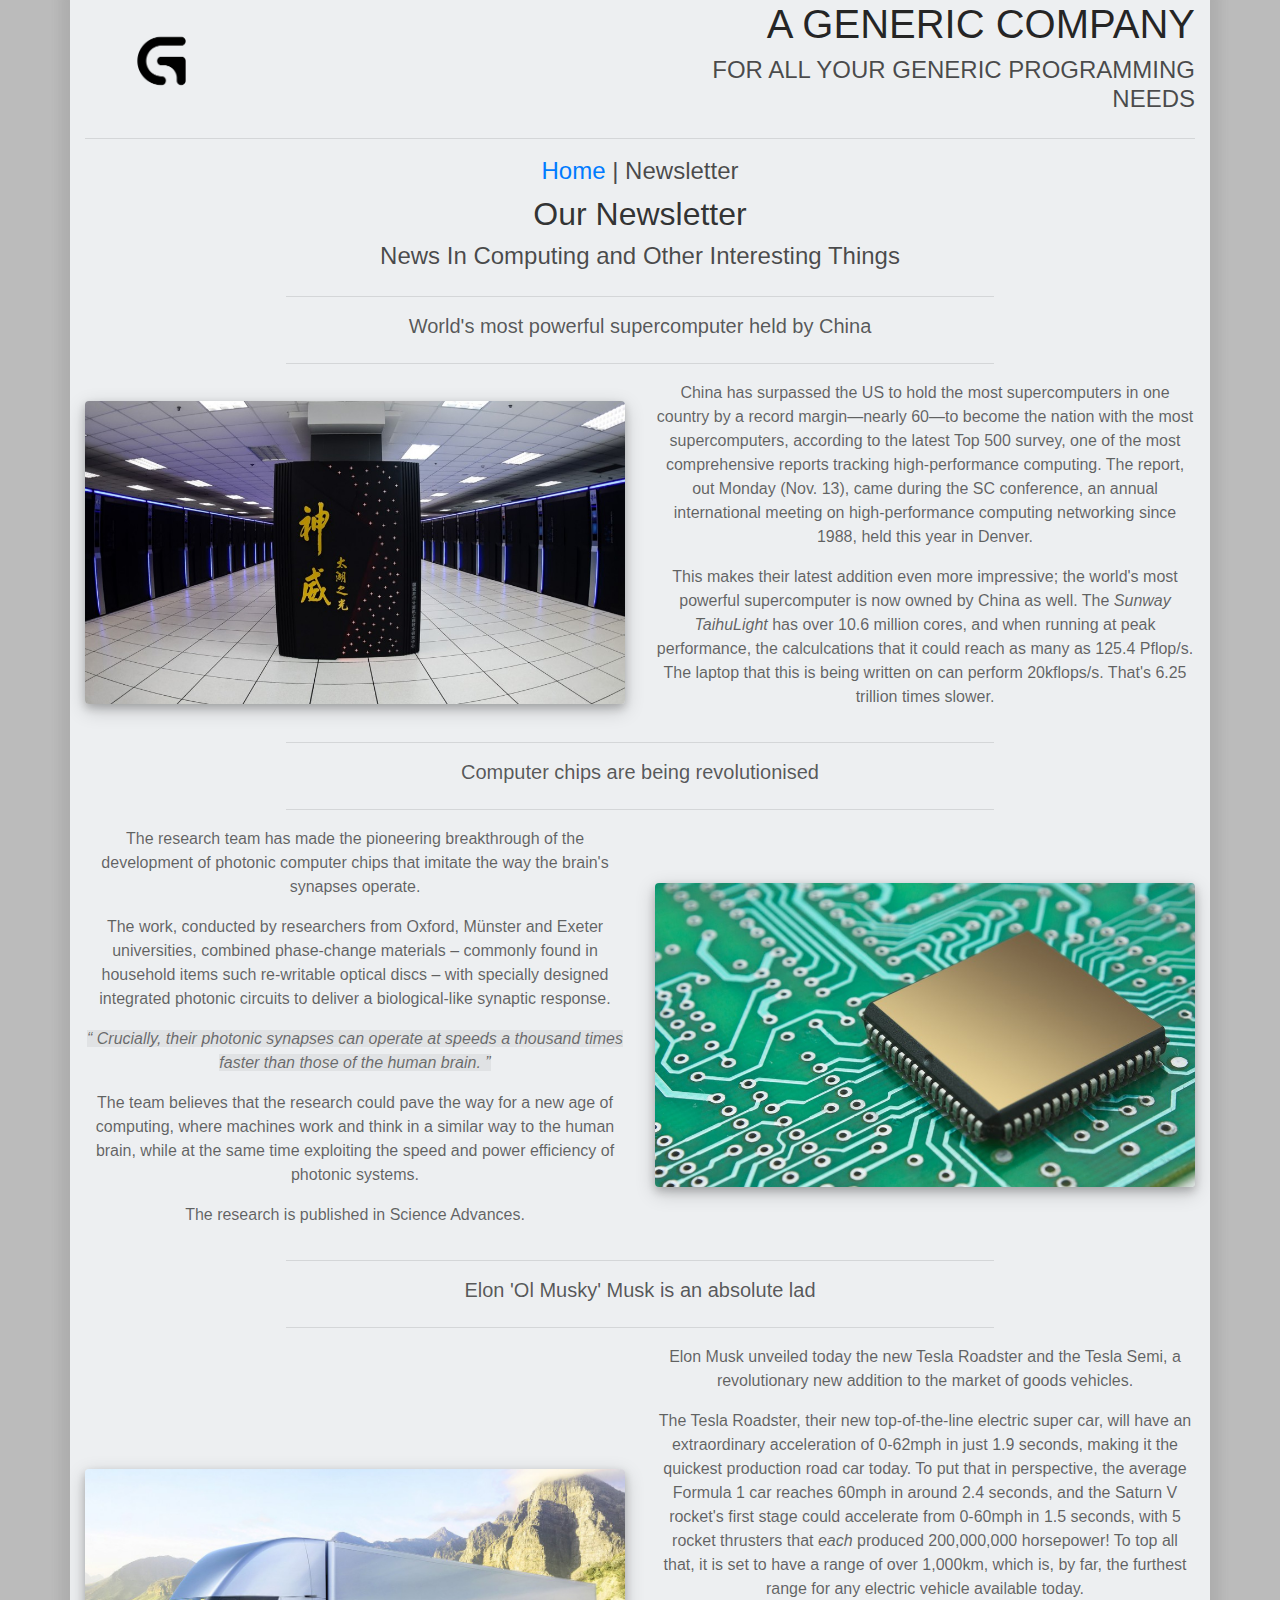
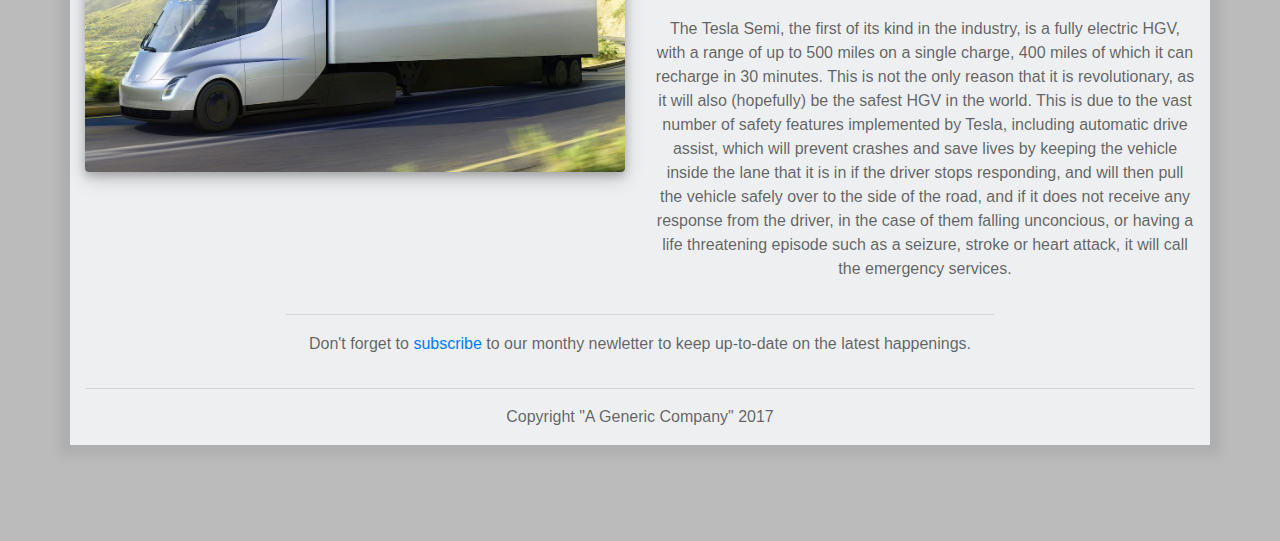
==== commit ba7cbd71: "Make burger menu float at top of page" ====
--- a/subscribe.html
+++ b/subscribe.html
@@ -28,14 +28,16 @@
             </div>
         </div>
         <hr>
-        <div class="navbar text-center">
+        <div class="navbar">
             <div class="col-md-2">
             </div>
             <div class="col-md-12 menu-responsive-desktop">
                 <h4>
                     <a href="index.html">Home</a> | Newsletter</h4>
             </div>
-            <div class="menu-responsive-mobile">
+        </div>
+        <div class="menu-responsive-mobile" id="menu">
+            <div>
                 <div class="" onclick="myFunction(this)">
                     <div class="bar1"></div>
                     <div class="bar2"></div>
--- a/style.css
+++ b/style.css
@@ -178,6 +178,27 @@
     color: #333;
     font-family: Tahoma, Arial, sans-serif;
 }
+
+.float {
+    position: fixed;
+}
+
+#menu {
+    position: fixed;
+    left: 5%;
+    top: 0%;
+    z-index: 5;
+    background: hsla(0, 0%, 0%, 0.2);
+    color: white;
+    font-weight: bold;
+    font-size: large;
+    text-align: left;
+    border: solid hsla(0, 0%, 0%, 0.15);
+    border-top: none;
+    padding: 0.5em 0.5em 0.5em 0.5em;
+    box-shadow: 0 1px 3px rgba(0, 0, 0, 0.452);
+    border-radius: 0.5em 0.5em 2em 2em;
+  }
 
 .popup .close {
     position: absolute;
